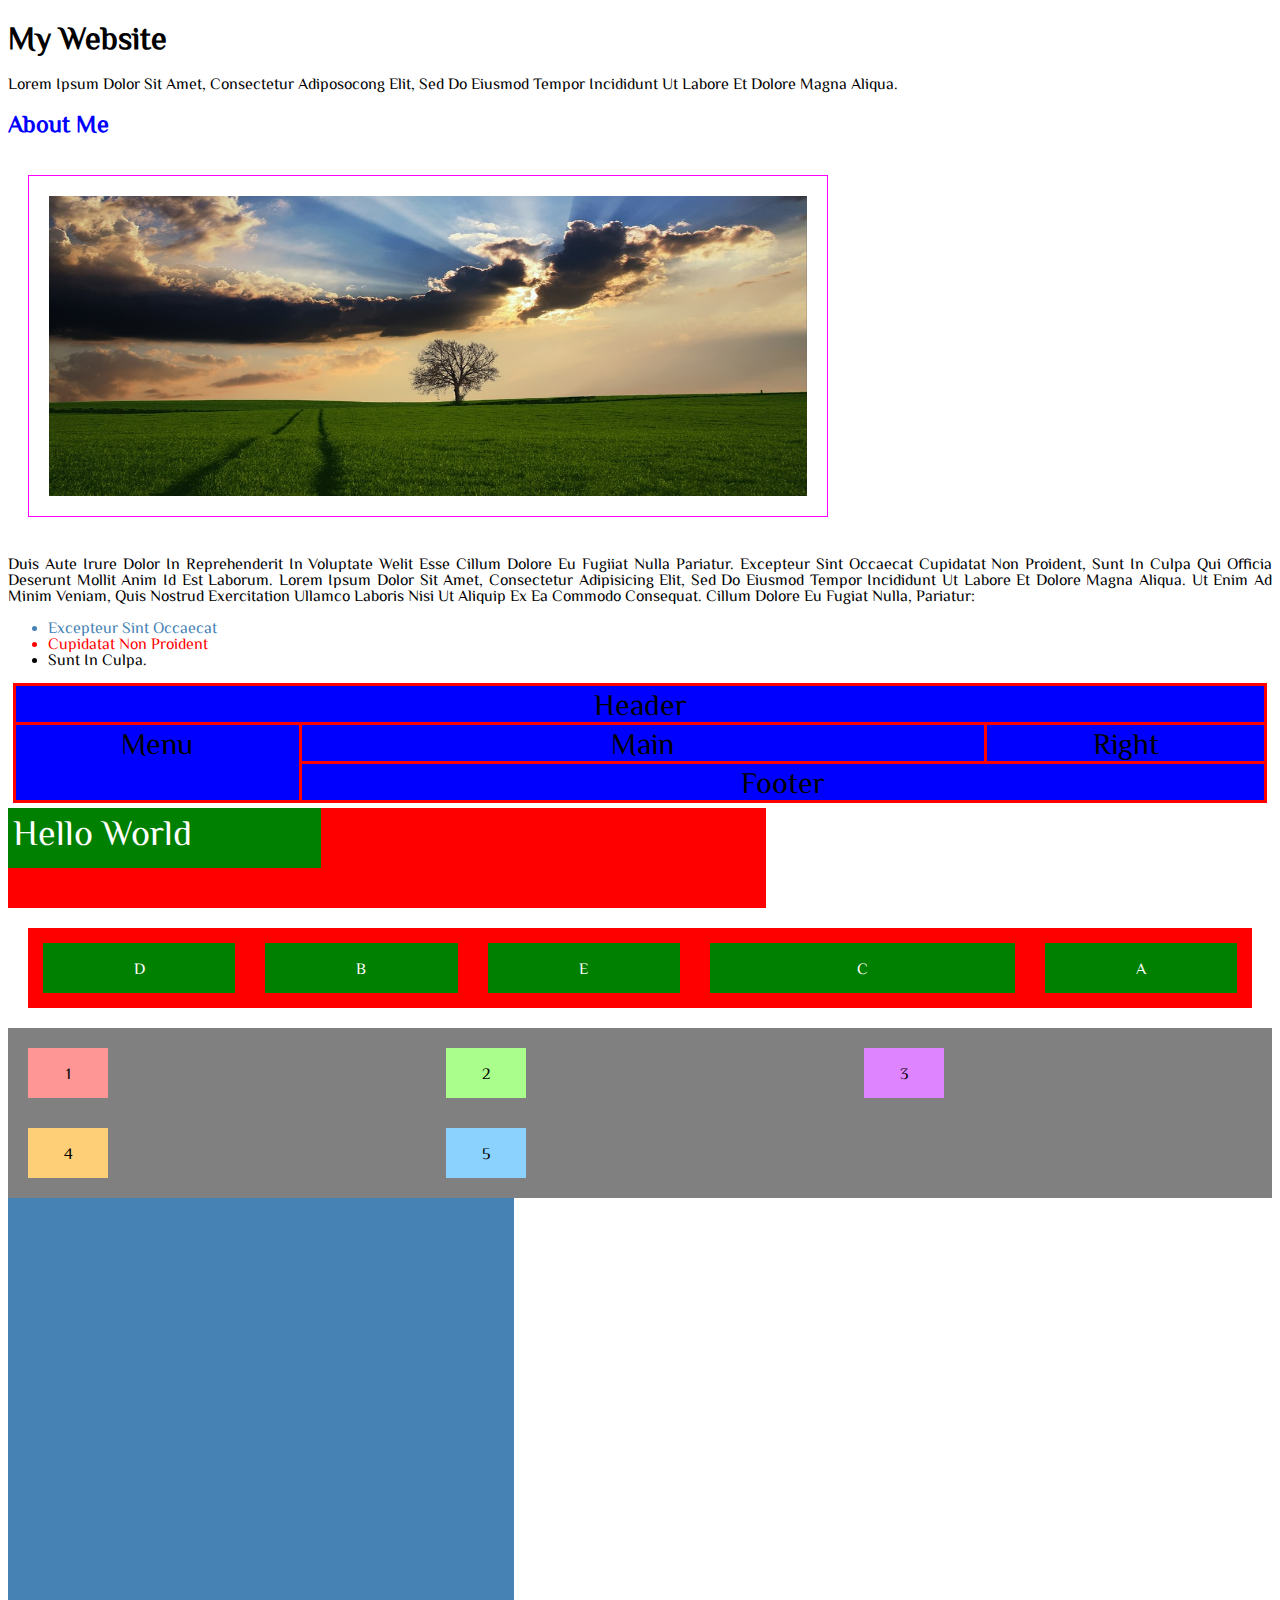
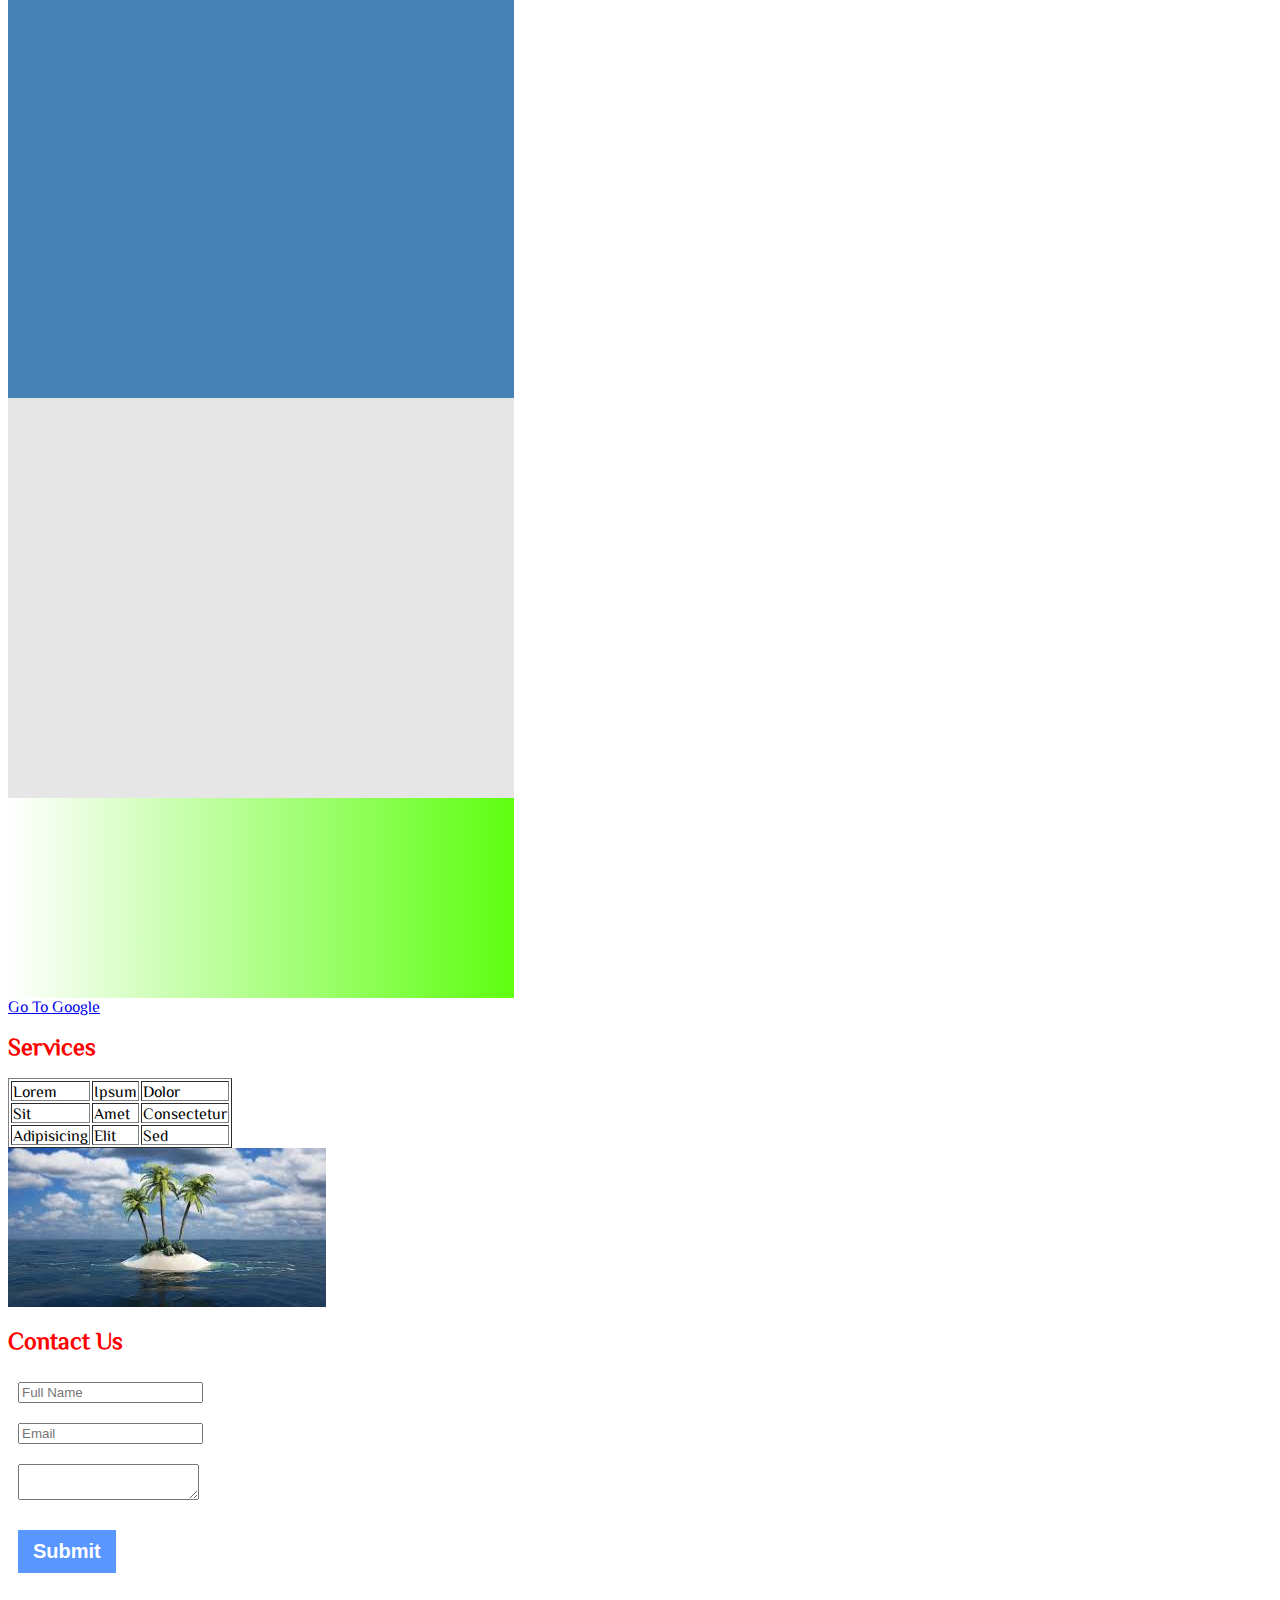
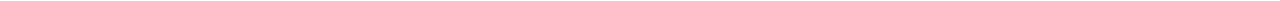
==== index.html @ 61387253 "initial commit" ====
<!DOCTYPE html>
<html lang='en'>
  <head>
    <meta charset='utf-8'>
    <meta http-equiv='X-UA-Compatible' content='IE=edge'>
    <meta name='viewport' content='width=device-width,initial-scale=1.0'>
    <link rel='stylesheet' type='text/css' href='css/style.css' >
    <link rel="preconnect" href="https://fonts.googleapis.com">
    <link rel="preconnect" href="https://fonts.gstatic.com" crossorigin>
    <link href="https://fonts.googleapis.com/css2?family=ZCOOL+XiaoWei&display=swap" rel="stylesheet">
    <title>My Website</title>
  </head>
    
  <body>
    <h1 class='title'>My Website</h1>
    <p>Lorem ipsum dolor sit amet, consectetur adiposocong elit, sed do eiusmod tempor incididunt ut labore et dolore magna aliqua.</p>
    <h2 class='about-me'>About Me</h2>
    <img src='img/img-1.jpg' id='about-us-image'/>
    <p>Duis aute irure dolor in reprehenderit in voluptate welit esse cillum dolore eu fugiiat nulla pariatur.
    Excepteur sint occaecat cupidatat non proident, sunt in culpa qui officia deserunt mollit anim id est laborum.
    Lorem ipsum dolor sit amet, consectetur adipisicing elit, sed do eiusmod tempor incididunt ut labore et dolore magna aliqua.
      Ut enim ad minim veniam, quis nostrud exercitation ullamco laboris nisi ut aliquip ex ea
      commodo consequat.
      Cillum dolore eu fugiat nulla, pariatur:
      <ul>
        <li>Excepteur sint occaecat</li>
        <li>cupidatat non proident</li>
        <li>sunt in culpa.</li>
      </ul>
    </p>
    <div class="layout-container">
      <div class="item1">Header</div>
      <div class="item2">Menu</div>
      <div class="item3">Main</div>
      <div class="item4">Right</div>
      <div class="item5">Footer</div>
    </div>
    <div class="container-test">
      <div class="container-content">
        Hello world 
      </div>
    </div>
    <div class="container">
      <div class="container-item" style="order: 5;  flex-grow: 1; flex-shrink: 1;">A</div>
      <div class="container-item" style="order: 2;  flex-grow: 1; flex-shrink: 1;">B</div>
      <div class="container-item" style="order: 4;  flex-grow: 2; flex-shrink: 5;">C</div>
      <div class="container-item" style="order: 1;  flex-grow: 1; flex-shrink: 1;">D</div>
      <div class="container-item" style="order: 3;  flex-grow: 1; flex-shrink: 1;">E</div>
    </div>
    <div class="grid-container">
      <div class="grid-item" style="background: rgb(255,150,150);">1</div>
      <div class="grid-item" style="background: rgb(170,255,140);">2</div>
      <div class="grid-item" style="background: rgb(222,132,255);">3</div>
      <div class="grid-item" style="background: rgb(255,207,119);">4</div>
      <div class="grid-item" style="background: rgb(140,210,255);">5</div>
    </div>
    <div class='landscape'></div>
    <div class='opacity'></div>
    <div class='gradient'></div>
    <a class='link' href="https://google.com">Go to Google</a>
    <h2>Services</h2>
    <table border='1'>
      <thead>
        <tr>
          <td>Lorem</td>
          <td>Ipsum</td>
          <td>Dolor</td>
        </tr>
      </thead>
      <tbody>
        <tr>
          <td>Sit</td>
          <td>Amet</td>
          <td>consectetur</td>
        </tr>
        <tr>
          <td>Adipisicing</td>
          <td>Elit</td>
          <td>Sed</td>
        </tr>
      </tbody>
    </table>

    <img src='img/img-2.jpg' /> 

    <h2 id='contact-us'>Contact Us</h2>
    <form class='submit-form'>
      <input type='text' class='form-content' placeholder='Full Name' />
      <input type='email' class='form-content' placeholder='Email' />
      <textarea class='form-content' ></textarea>
      <button class='submit-button'>Submit</button>
    </form>
  </body>
</html>
---- css/style.css ----
body {
  text-transform: capitalize;
  font-size: 16px;
  text-align: justify;
  font-family: "ZCOOL XiaoWei", serif;
}
h2 {
  color: red;
}

.about-me {
  color: blue;
}

li:first-child {
  color: steelblue;
}

li:nth-child(2) {
  color: red;
}

.landscape {
  width: 40%;
  height: 800px;
  background: url('https://lh3.googleusercontent.com/4mVNVUybMXXJ5k-PuXHwqwBFDLUZbAuSxa7xcypndKhFZ9RPEGVcoXpU9mLQL6lGg3z3Cvp5pJFWDXwKiYDPWOH9zQ=w640-h400-e365-rj-sc0x00ffffff');
  background-size: cover; 
  background-color: steelblue;
}

.opacity {
  width: 40%;
  height: 400px;
  background: rgba(12, 12, 24, 0.1);
}

.gradient {
  width: 40%;
  height: 200px;
  background: linear-gradient(-90deg, rgb(94,255,16), rgba(94,255,16,0));
}
.link {
  text-decoration: underline;
}

#about-us-image {
  height: 300px;
  width: 60%;
  border: 1px solid #ff00ff;
  padding: 20px;
  margin: 20px;
}

.container {
  display: flex;
  background-color: red;
  margin: 20px;
  flex-direction: row;
}

.container-item {
  background-color: green;
  line-height: 50px;
  text-align: center;
  color: white;
  width: 80px;
  margin:15px;
}

.grid-container {
  background: gray;
  padding: 5px;
  display: grid;
  grid-template-columns: auto auto auto;
  grid-template-rows: auto auto;
}

.grid-item {
  width: 80px;
  line-height: 50px;
  text-align: center;
  margin: 15px;
}

.container-test {
  background: red;
  width: 60%;
  height: 100px;
  position: relative;
 /** display: flex;
  justify-content: center;
  align-items: center;
  text-align: center;
**/
}
.container-content {
  position: absolute;
  top: 0;
  left: 0;
  bottom: 0;
  right: 0;
  font-size: 36px;
  background: green;
  width: 40%;
  height: 50px;
 /** line-height: 30px; */
  color: white;
  padding: 5px;
}

.submit-form {
  display: flex;
  justify-content: flex-start;
  align-items: flex-start;
  flex-direction: column;

 
}

.form-content {
  margin: 10px;
}

.submit-button {
  margin: 20px 10px;
  padding: 10px 15px;
  border: none;
  text-decoration: none;
  font-family: "Lato", sans-serif;
  font-weight: 600;
  font-size: 20px;
  color: white;
  background: rgb(89,150,255);
  transition: all 500ms ease;
}

.submit-button:hover {
  background: rgb(147, 187, 255);
  padding: 20px 30px;
}

.item1 {
  grid-area: header;
}
.item2 {
  grid-area: menu;
  
}
.item3 {
  grid-area: main;
}
.item4 {
  grid-area: right;
}
.item5 {
  grid-area: footer;
}

.layout-container {
  background: red;
  display: grid;
  grid-gap: 3px;
  margin: 5px;
  padding: 3px;
  grid-template-areas: 
    'header header header header header' 
    'menu main main main right' 
    'menu footer footer footer footer';

}
.layout-container > div {
  padding: 3px;
  background: blue;
  font-size: 30px;
  text-align: center;
}
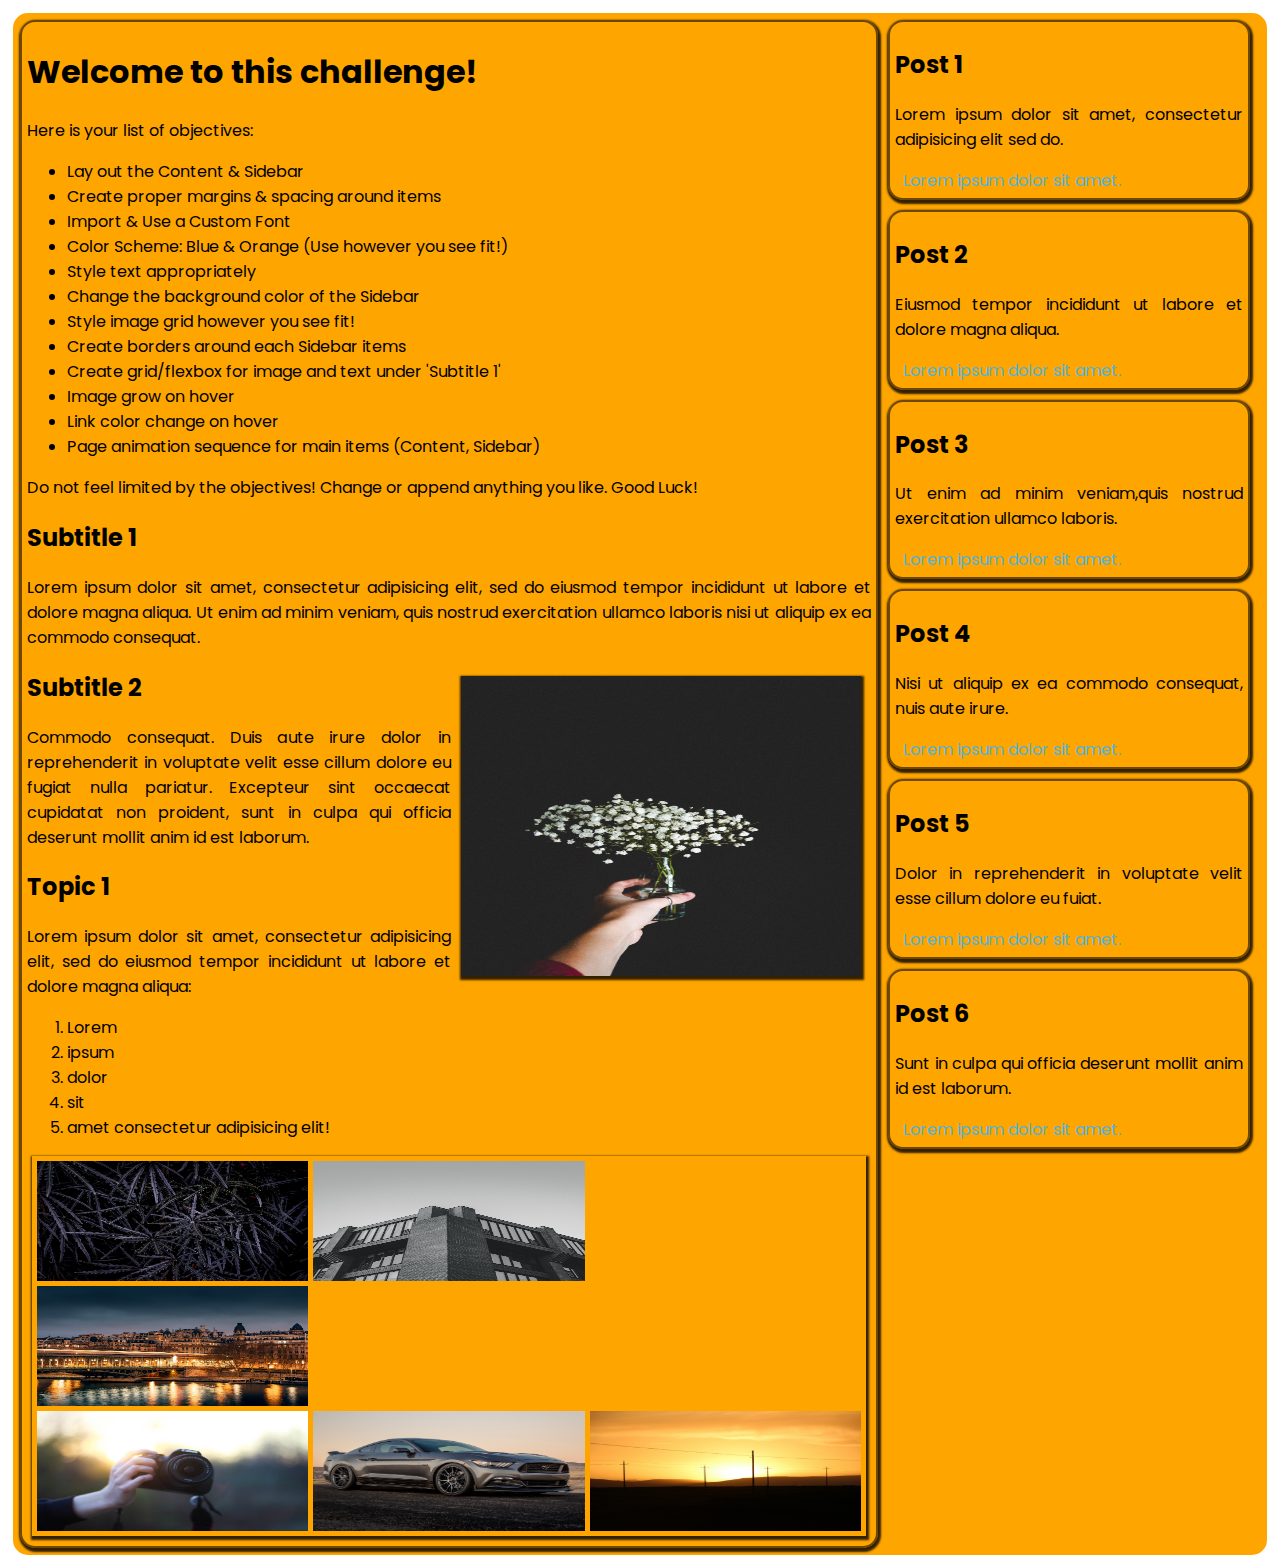
==== commit de9770cd: "rename challenge page name" ====
--- a/index.html
+++ b/index.html
@@ -1,94 +1,115 @@
 <!DOCTYPE html>
-<html lang='en'>
+<html lang="en">
   <head>
-    <meta charset='utf-8'>
-    <meta http-equiv='X-UA-Compatible' content='IE=edge'>
-    <meta name='viewport' content='width=device-width,initial-scale=1.0'>
-    <link rel='stylesheet' type='text/css' href='css/style.css' >
-    <link rel="preconnect" href="https://fonts.googleapis.com">
-    <link rel="preconnect" href="https://fonts.gstatic.com" crossorigin>
-    <link href="https://fonts.googleapis.com/css2?family=ZCOOL+XiaoWei&display=swap" rel="stylesheet">
-    <title>My Website</title>
+    <title>Website Styling Challenge</title>
+    <meta charset="UTF-8">
+    <meta name="viewport" content="width=device-width, initial-scale=1">
+    <link href="css/challenge.css" type="text/css" rel="stylesheet">
+      <link rel="preconnect" href="https://fonts.googleapis.com">
+<link rel="preconnect" href="https://fonts.gstatic.com" crossorigin>
+<link href="https://fonts.googleapis.com/css2?family=Poppins:wght@400;700&display=swap" rel="stylesheet">
   </head>
-    
   <body>
-    <h1 class='title'>My Website</h1>
-    <p>Lorem ipsum dolor sit amet, consectetur adiposocong elit, sed do eiusmod tempor incididunt ut labore et dolore magna aliqua.</p>
-    <h2 class='about-me'>About Me</h2>
-    <img src='img/img-1.jpg' id='about-us-image'/>
-    <p>Duis aute irure dolor in reprehenderit in voluptate welit esse cillum dolore eu fugiiat nulla pariatur.
-    Excepteur sint occaecat cupidatat non proident, sunt in culpa qui officia deserunt mollit anim id est laborum.
-    Lorem ipsum dolor sit amet, consectetur adipisicing elit, sed do eiusmod tempor incididunt ut labore et dolore magna aliqua.
-      Ut enim ad minim veniam, quis nostrud exercitation ullamco laboris nisi ut aliquip ex ea
-      commodo consequat.
-      Cillum dolore eu fugiat nulla, pariatur:
-      <ul>
-        <li>Excepteur sint occaecat</li>
-        <li>cupidatat non proident</li>
-        <li>sunt in culpa.</li>
-      </ul>
-    </p>
-    <div class="layout-container">
-      <div class="item1">Header</div>
-      <div class="item2">Menu</div>
-      <div class="item3">Main</div>
-      <div class="item4">Right</div>
-      <div class="item5">Footer</div>
-    </div>
-    <div class="container-test">
-      <div class="container-content">
-        Hello world 
+  
+     <div id="main">
+      <div class="content"> 
+        <div class="main-para">
+          <h1 class="subtitle">Welcome to this challenge!</h1>
+          <p>Here is your list of objectives:
+          <ul>
+            <li>Lay out the Content & Sidebar</li>
+            <li>Create proper margins & spacing around items</li>
+            <li>Import & Use a Custom Font</li>
+            <li>Color Scheme: Blue & Orange (Use however you see fit!)</li>
+            <li>Style text appropriately</li>
+            <li>Change the background color of the Sidebar</li>
+            <li>Style image grid however you see fit!</li>
+            <li>Create borders around each Sidebar items</li>
+            <li>Create grid/flexbox for image and text under 'Subtitle 1'</li>
+            <li>Image grow on hover</li>
+            <li>Link color change on hover</li>
+            <li>Page animation sequence for main items (Content, Sidebar)</li>
+          </ul>
+          </p> 
+          <p>Do not feel limited by the objectives! Change or append anything you like. Good Luck!</p>
+        </div>
+
+          <div class="para-1">
+            <h2 class="subtitle">Subtitle 1</h2>
+            <p>Lorem ipsum dolor sit amet, consectetur adipisicing elit, sed do eiusmod tempor incididunt ut labore et dolore magna aliqua. Ut enim ad minim veniam, quis nostrud exercitation ullamco laboris nisi ut aliquip ex ea commodo
+			consequat.</p>
+            <img src="../img/challenge/img-1.jpg" id="image-1" alt=""> 
+          </div>
+
+          <div class="para-2">
+            <h2 class="subtitle">Subtitle 2</h2>
+            <p>Commodo consequat. Duis aute irure dolor in reprehenderit in voluptate velit esse cillum dolore eu fugiat nulla pariatur. Excepteur sint occaecat cupidatat non proident, sunt in culpa qui officia deserunt mollit anim id est laborum.</p>
+
+            <h2 class="topic-subtitle">Topic 1</h2>
+            <p>Lorem ipsum dolor sit amet, consectetur adipisicing elit, sed do eiusmod tempor incididunt ut labore et dolore magna aliqua:
+              <ol>
+                <li>Lorem</li>
+                <li>ipsum</li>
+                <li>dolor</li>
+                <li>sit</li>
+                <li>amet consectetur adipisicing elit!</li>
+              </ol>
+            </p>
+          </div>
+
+          <div class="image-grid">
+            <img src="../img/challenge/img-2.jpg" alt="">
+            <img src="../img/challenge/img-3.jpg" alt="">
+            <img src="../img/challenge/img-4.jpg" alt="">
+            <img src="../img/challenge/img-5.jpg" alt="">
+            <img src="../img/challenge/img-6.jpg" alt="">
+            <img src="../img/challenge/img-7.jpg" alt="">
+            <img src="../img/challenge/img-8.jpg" alt="">
+            <img src="../img/challenge/img-9.jpg" alt="">
+            <img src="../img/challenge/img-10.jpg" alt="">
+          </div>
       </div>
-    </div>
-    <div class="container">
-      <div class="container-item" style="order: 5;  flex-grow: 1; flex-shrink: 1;">A</div>
-      <div class="container-item" style="order: 2;  flex-grow: 1; flex-shrink: 1;">B</div>
-      <div class="container-item" style="order: 4;  flex-grow: 2; flex-shrink: 5;">C</div>
-      <div class="container-item" style="order: 1;  flex-grow: 1; flex-shrink: 1;">D</div>
-      <div class="container-item" style="order: 3;  flex-grow: 1; flex-shrink: 1;">E</div>
-    </div>
-    <div class="grid-container">
-      <div class="grid-item" style="background: rgb(255,150,150);">1</div>
-      <div class="grid-item" style="background: rgb(170,255,140);">2</div>
-      <div class="grid-item" style="background: rgb(222,132,255);">3</div>
-      <div class="grid-item" style="background: rgb(255,207,119);">4</div>
-      <div class="grid-item" style="background: rgb(140,210,255);">5</div>
-    </div>
-    <div class='landscape'></div>
-    <div class='opacity'></div>
-    <div class='gradient'></div>
-    <a class='link' href="https://google.com">Go to Google</a>
-    <h2>Services</h2>
-    <table border='1'>
-      <thead>
-        <tr>
-          <td>Lorem</td>
-          <td>Ipsum</td>
-          <td>Dolor</td>
-        </tr>
-      </thead>
-      <tbody>
-        <tr>
-          <td>Sit</td>
-          <td>Amet</td>
-          <td>consectetur</td>
-        </tr>
-        <tr>
-          <td>Adipisicing</td>
-          <td>Elit</td>
-          <td>Sed</td>
-        </tr>
-      </tbody>
-    </table>
 
-    <img src='img/img-2.jpg' /> 
+        <div class="sidebar">
+          <div class="post">
+            <h2 class="post-title">Post 1</h2>
+            <p class="post-text">Lorem ipsum dolor sit amet, consectetur adipisicing elit sed do.</p>
+            <a href="">Lorem ipsum dolor sit amet.</a>
+          </div>
+          
+          <div class="post">
+            <h2 class="post-title">Post 2</h2>
+            <p class="post-text">Eiusmod tempor incididunt ut labore et dolore magna aliqua.</p>
+            <a href="">Lorem ipsum dolor sit amet.</a>
+          </div>
+          
+          <div class="post">
+            <h2 class="post-title">Post 3</h2>
+           <p class="post-text">Ut enim ad minim veniam,quis nostrud exercitation ullamco laboris.</p>
+            <a href="">Lorem ipsum dolor sit amet.</a>
+          </div>
 
-    <h2 id='contact-us'>Contact Us</h2>
-    <form class='submit-form'>
-      <input type='text' class='form-content' placeholder='Full Name' />
-      <input type='email' class='form-content' placeholder='Email' />
-      <textarea class='form-content' ></textarea>
-      <button class='submit-button'>Submit</button>
-    </form>
+
+          <div class="post">
+            <h2 class="post-title">Post 4</h2>
+            <p class="post-text">Nisi ut aliquip ex ea commodo consequat, nuis aute irure.</p>
+            <a href="">Lorem ipsum dolor sit amet.</a>
+          </div>
+
+
+          <div class="post">
+            <h2 class="post-title">Post 5</h2>
+           <p class="post-text">Dolor in reprehenderit in voluptate velit esse cillum dolore eu fuiat.</p>
+            <a href="">Lorem ipsum dolor sit amet.</a>
+          </div>
+
+
+          <div class="post">
+            <h2 class="post-title">Post 6</h2>
+            <p class="post-text">Sunt in culpa qui officia deserunt mollit anim id est laborum.</p>
+            <a href="">Lorem ipsum dolor sit amet.</a>
+          </div>
+        </div>
+    </div> 
   </body>
 </html>
--- a/css/challenge.css
+++ b/css/challenge.css
@@ -0,0 +1,238 @@
+* {
+  box-sizing: border-box;
+}
+
+body {
+  font-family: 'Poppins', sans-serif;
+  text-align: justify;
+  padding: 5px;
+}
+
+#main {
+  background: orange;
+  border: 2px solid orange;
+  border-radius: 15px;
+  padding: 5px;
+  display: grid;
+  grid-template-columns: 70% 30%;
+ /* grid-template-areas: 'content  sidebar';*/
+}
+
+.content {
+  grid-area: 'content';
+  margin-right: 10px;
+  border: 2px solid rgba(0,0,0,0.57);
+  border-radius: 15px; 
+  box-shadow: 1px 2px 2px 2px rgba(0,0,0,0.8);
+  padding: 5px;
+  animation: ContentAn 3s;
+}
+
+.sidebar {
+  grid-area: 'sidebar';
+}
+
+.sidebar > div {
+  border: 2px solid rgba(0,0,0,0.57);
+  margin-bottom: 10px;
+  margin-right: 10px;
+  border-radius: 15px; 
+  box-shadow: 1px 2px 2px 2px rgba(0,0,0,0.8);
+  padding: 5px;
+  animation: Card 3s;
+}
+
+a {
+  box-shadow: inset 0 0 0 0 #54b3d6;
+  color: #54b3d6;
+  margin: 0 .25rem;
+  padding: 0 .25rem;
+  text-decoration: none;
+  transition: color .3s ease-in-out, box-shadow .3s ease-in-out;
+}
+
+a:hover {
+  box-shadow: inset 300px 0 0 0 #54b3d6;
+  color: white;
+}
+
+.image-grid > img {
+  transition: 1s;
+}
+
+.image-grid > img:hover {
+  transform: scale(1.2);
+  z-index: 20;
+}
+
+.para-1 > img {
+  height: 300px;
+  width: 400px;
+  box-shadow: 1px 2px 2px 2px rgba(0,0,0,0.8);
+  float: right;
+  margin: 10px;
+  transition: 0.5s all;
+}
+
+.para-1 > img:hover {
+  width: 500px;
+}
+
+.image-grid {
+  display: grid;
+  grid-template-columns: auto auto auto; 
+  grid-gap: 5px;
+  max-width: 900px;
+  padding: 5px;
+  box-shadow: 1px 2px 2px 2px rgba(0,0,0,0.8);
+  margin: 5px;
+}
+
+.image-grid > img {
+  height: auto;
+  width: 100%;
+  max-height: 120px;
+}
+
+/*.image-grid > img:nth-child(2){
+}*/
+.post {
+  transition: 2s;
+}
+
+.post:hover {
+  transform: scale(1.2); 
+  z-index: 20;
+}
+
+@keyframes ContentAn {
+  0% {   
+    border: 1px solid rgba(0,0,0,1);
+    margin-right: 0px;
+    border-radius: 0px; 
+    padding: 0px;
+  }
+  100% {  
+    border: 2px solid rgba(0,0,0,0.57);
+    margin-right: 10px;
+    border-radius: 15px; 
+    box-shadow: 1px 2px 2px 2px rgba(0,0,0,0.8);
+    padding: 5px;
+  }
+}
+
+@keyframes ContentM {
+  0% {   
+    border: 1px solid rgba(0,0,0,1);
+    margin-right: 0px;
+    border-radius: 0px; 
+    padding: 0px;
+  }
+  100% {  
+    border: 2px solid rgba(0,0,0,0.57);
+    margin-right: 0px;
+    border-radius: 15px; 
+    box-shadow: 1px 2px 2px 2px rgba(0,0,0,0.8);
+    padding: 5px;
+  }
+}
+
+@keyframes Card {
+  0% {   
+    border: 1px solid rgba(0,0,0,1);
+    margin-bottom: 0px;
+    border-radius: 0px; 
+    padding: 0px;
+    margin-right: 0px;
+  }
+  100% {  
+    border: 2px solid rgba(0,0,0,0.57);
+    margin-bottom: 10px;
+    border-radius: 15px; 
+    box-shadow: 1px 2px 2px 2px rgba(0,0,0,0.8);
+    padding: 5px;
+    margin-right: 10px;
+  }
+}
+
+@keyframes CardM {
+  0% {   
+    border: 1px solid rgba(0,0,0,1);
+    margin-bottom: 0px;
+    border-radius: 0px; 
+    padding: 0px;
+    margin-right: 0px;
+  }
+  100% {  
+    border: 2px solid rgba(0,0,0,0.57);
+    margin-bottom: 10px;
+    border-radius: 15px; 
+    box-shadow: 1px 2px 2px 2px rgba(0,0,0,0.8);
+    padding: 5px;
+    margin-right: 0px;
+  }
+}
+
+@keyframes Rotate {
+  0% {transform: rotate(0);}
+  /**50% {transform: rotate(180deg);}**/
+  100% {transform: rotate(360deg);}
+}
+
+@media screen and (max-width: 700px) {
+  #main {
+    background: orange;
+    border: 2px solid orange;
+    border-radius: 15px;
+    padding: 5px;
+    display: grid;
+    grid-template-columns: 100%;
+  }
+
+  .content {
+    margin-right: 0px;
+    margin-bottom: 10px;
+    animation: ContentM 3s; 
+  }
+
+  .post:hover {
+    transform: scale(1.1); 
+    z-index: 20;
+  }
+
+  .image-grid > img {
+    max-height: 60px;
+    transition: 1s;
+  }
+  
+  .image-grid > img:hover {
+    transform: rotate(360deg);
+    z-index: 20;
+  }
+
+  .sidebar > div {
+    border: 2px solid rgba(0,0,0,0.57);
+    margin-bottom: 10px;
+    margin-right: 0px;
+    border-radius: 15px; 
+    box-shadow: 1px 2px 2px 2px rgba(0,0,0,0.8);
+    padding: 5px;
+    animation: CardM 3s;
+  }
+
+  .para-1 > img {
+    max-height: 300px;
+    height: auto;
+    width: 100%;
+    margin: 10px 0px;
+    transition: 1s;
+  }
+
+  .para-1 > img:hover {
+    width: 100%;
+    transform: rotate(360deg);
+    z-index: 20;
+  }
+  
+
+}
